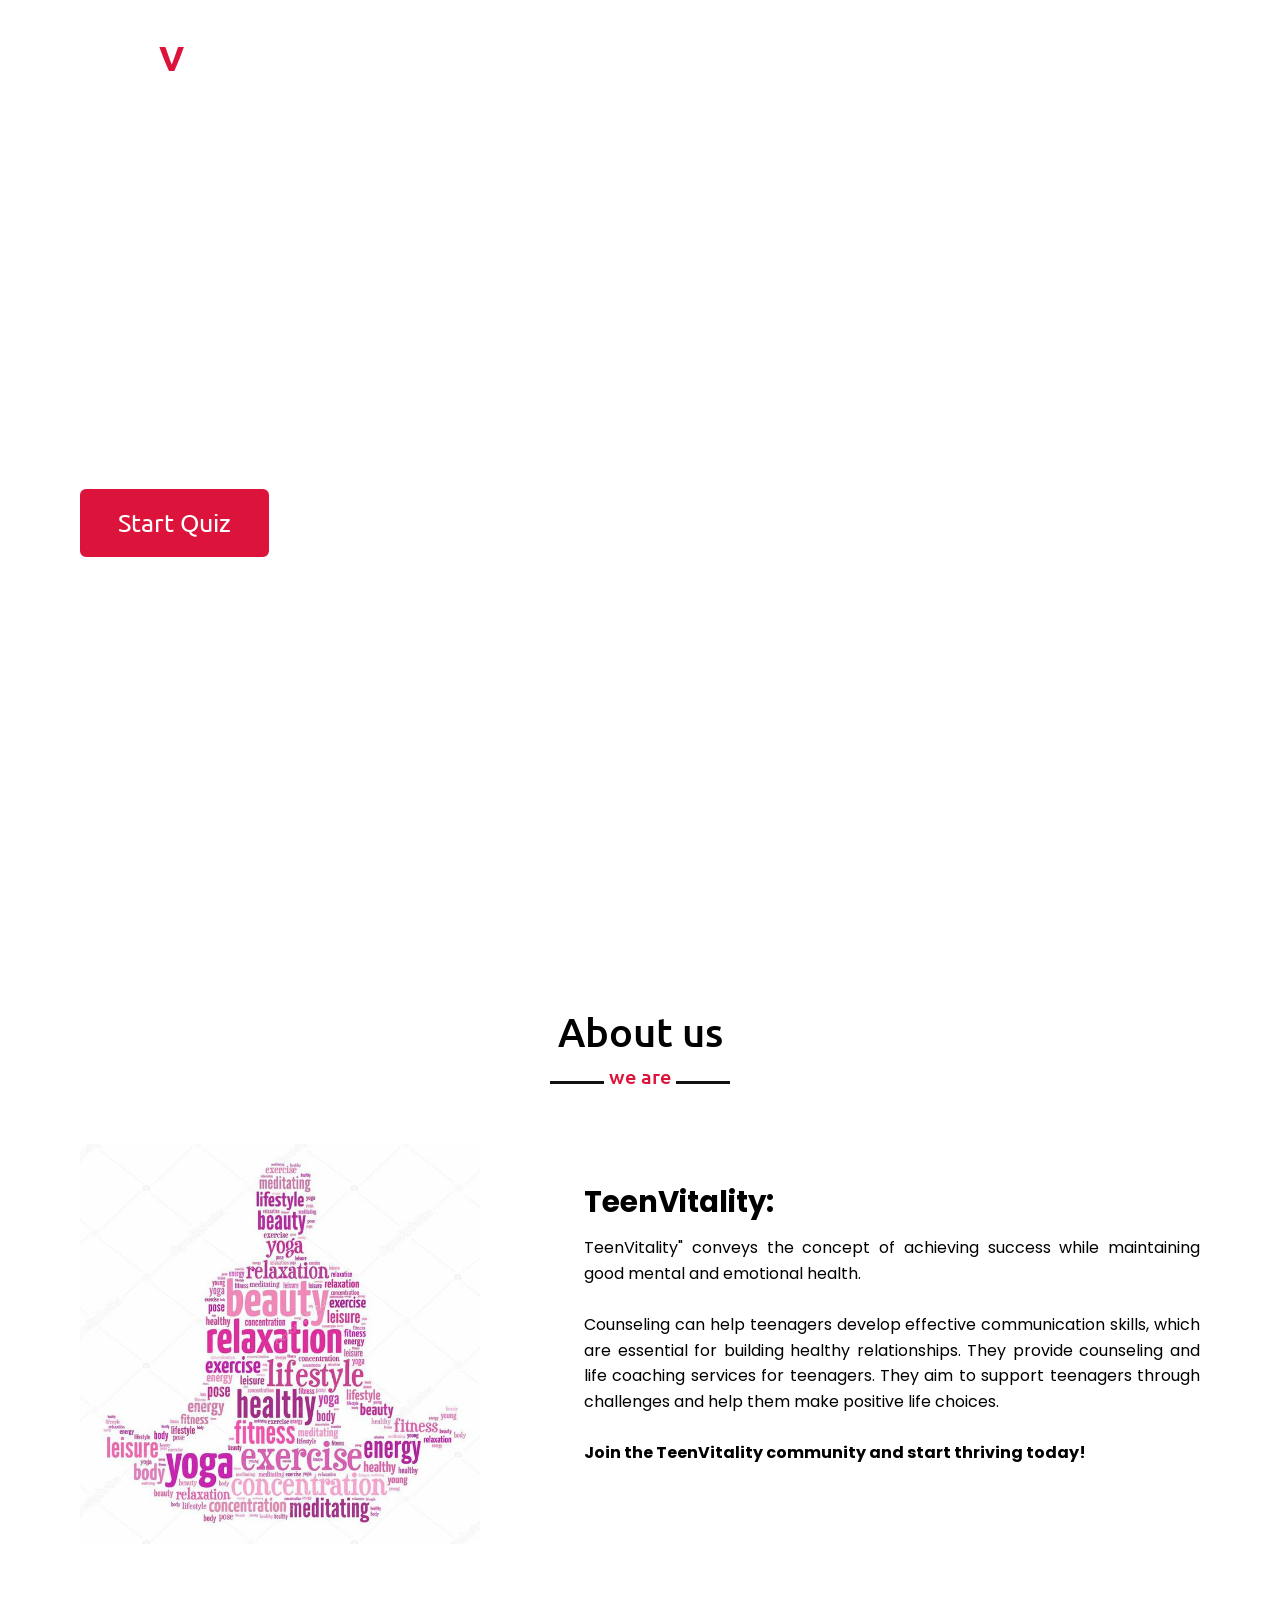
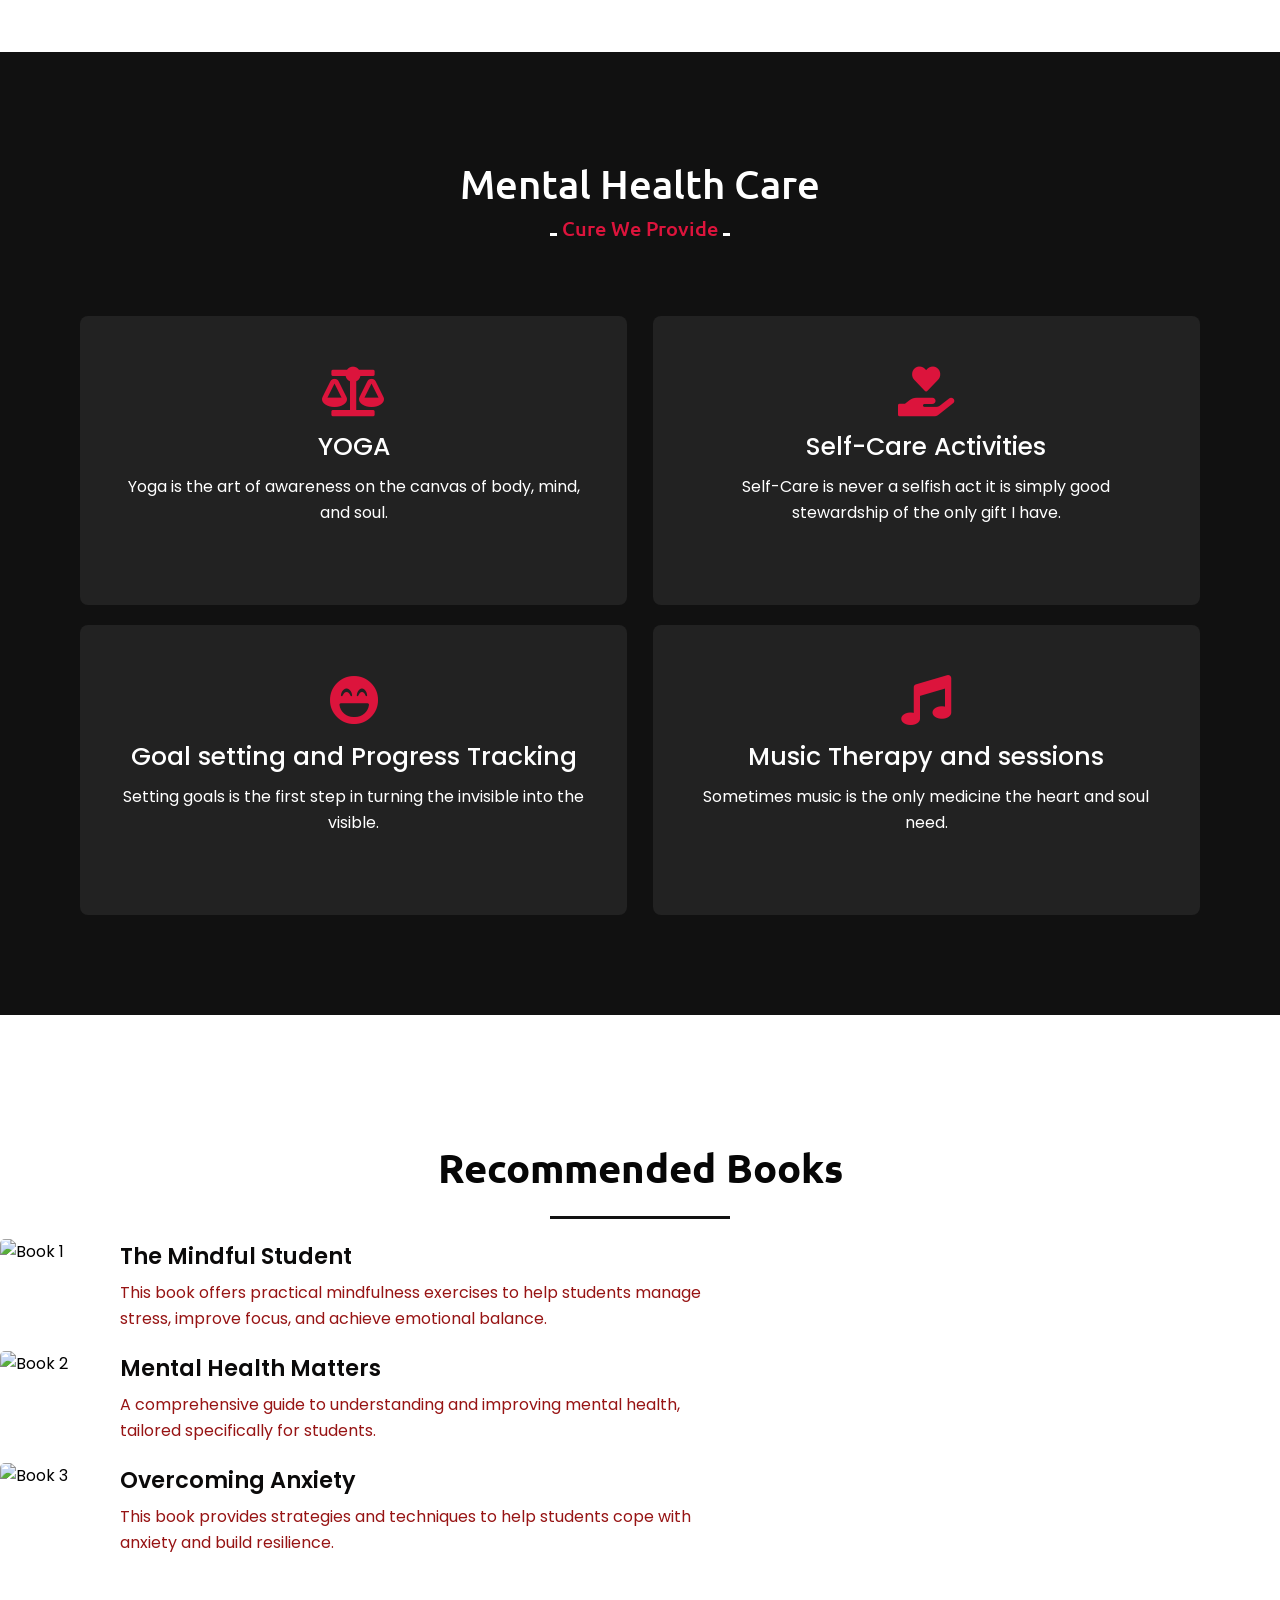
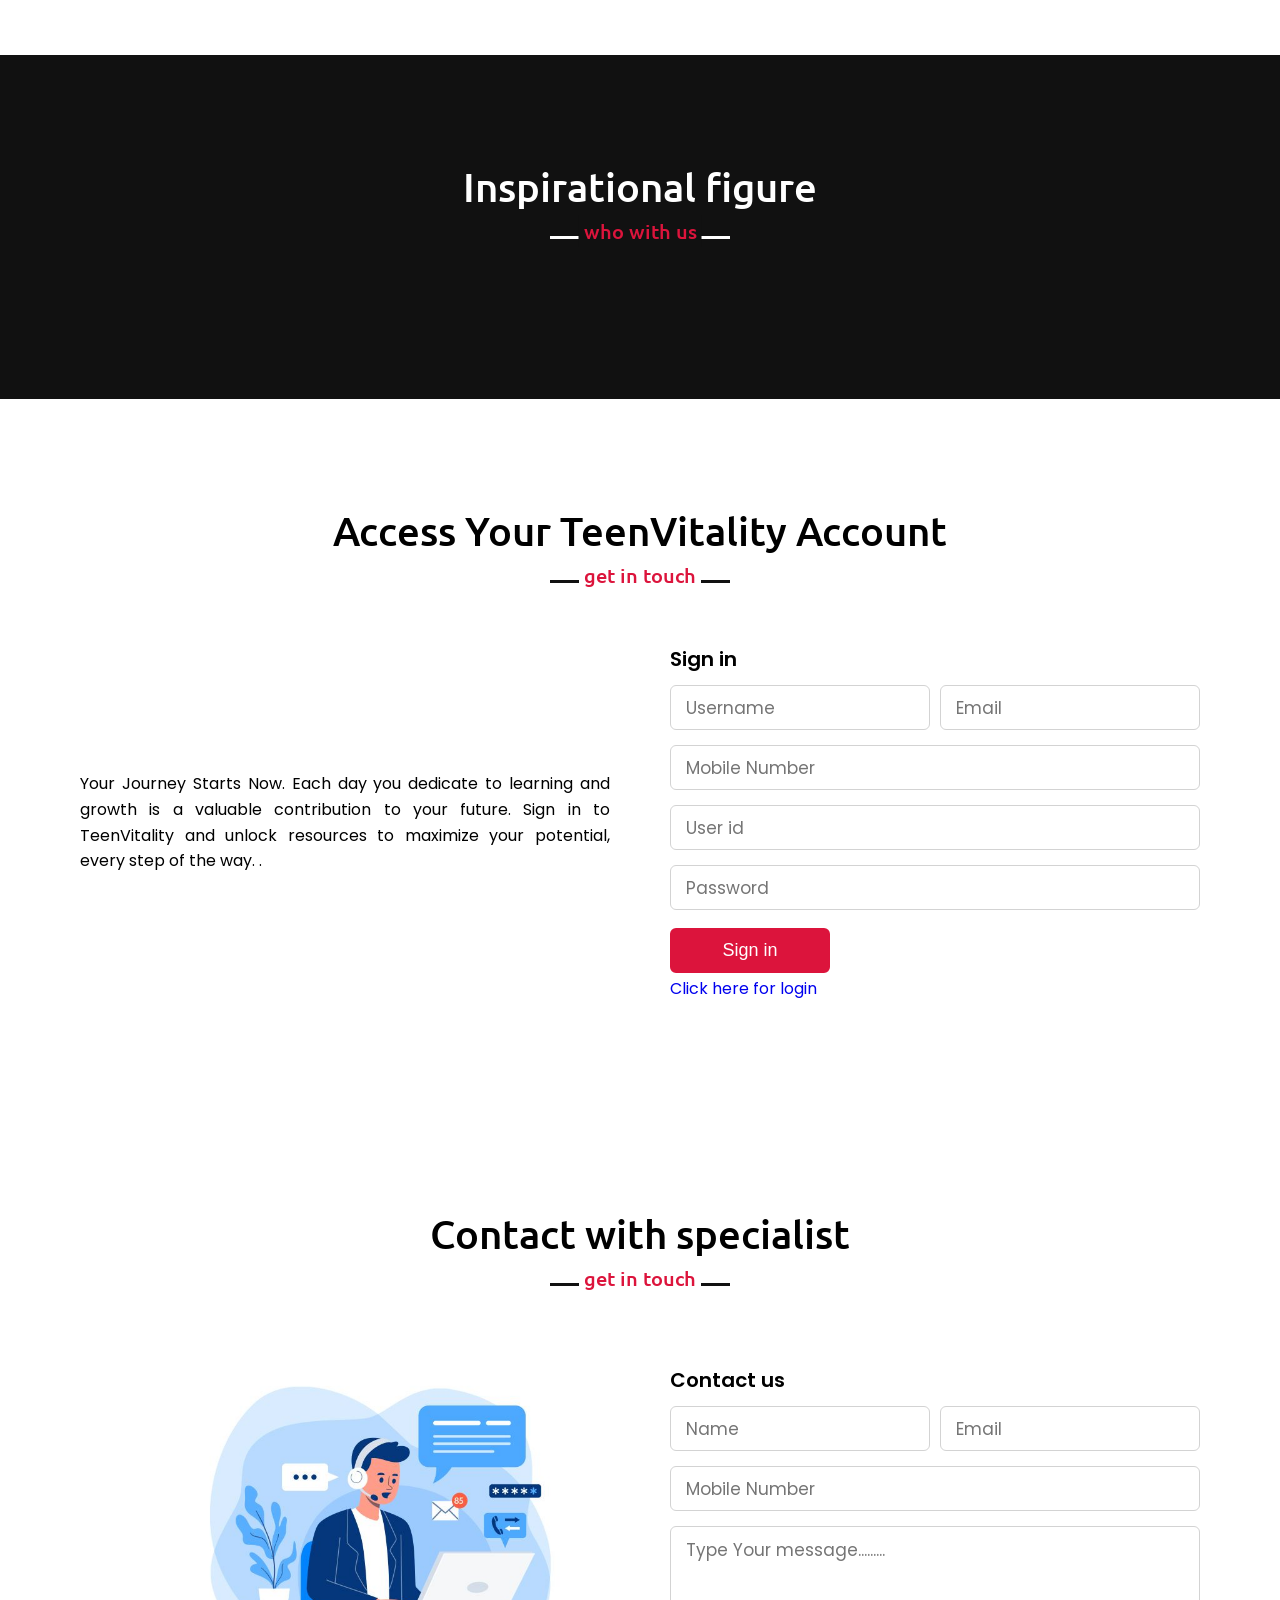
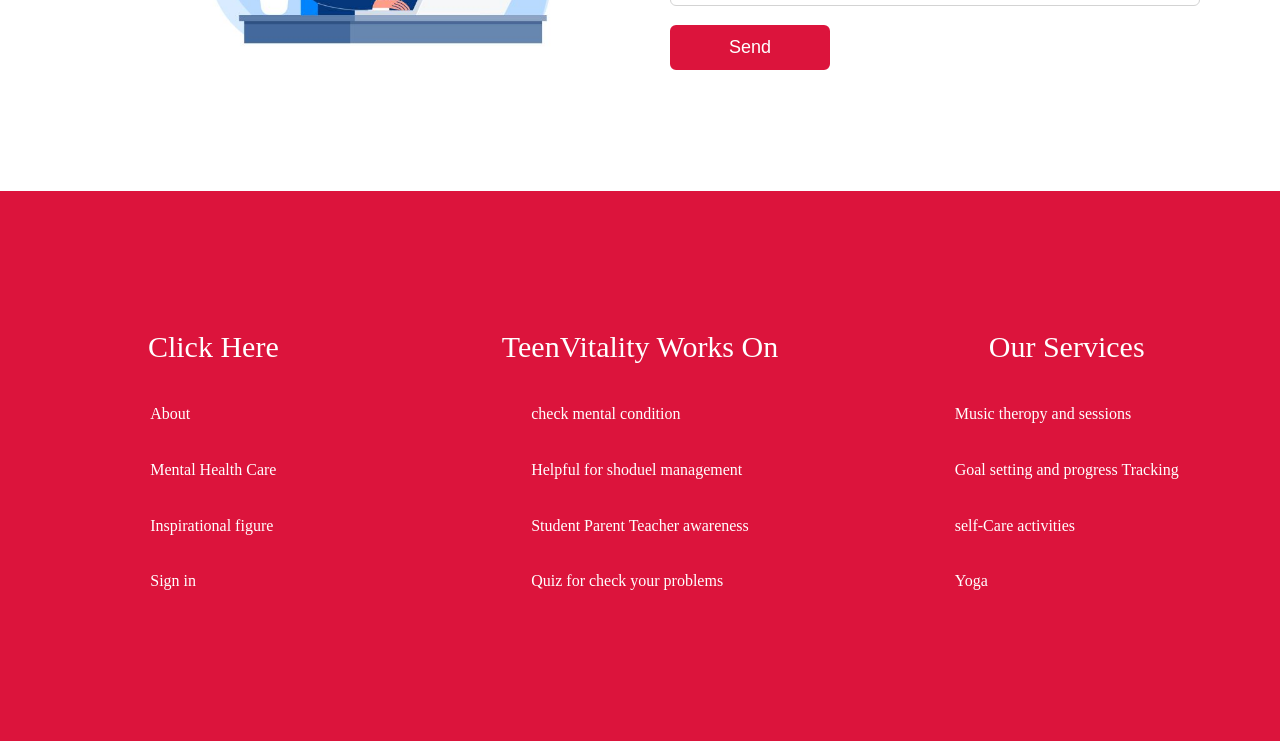
==== index.html @ 87a7e23a "initial commit" ====
<!DOCTYPE html>
<html lang="en">
<head>
    <meta charset="UTF-8">
    <meta name="viewport" content="width=device-width, initial-scale=1.0">
    <title>TeenVitality</title>
    <link rel="stylesheet" href="style.css">
    <link rel="stylesheet" href="https://cdnjs.cloudflare.com/ajax/libs/font-awesome/5.15.3/css/all.min.css"/>
    <script src="https://code.jquery.com/jquery-3.5.1.min.js"></script>
    <script src="https://cdnjs.cloudflare.com/ajax/libs/typed.js/2.0.11/typed.min.js"></script>
    <script src="https://cdnjs.cloudflare.com/ajax/libs/waypoints/4.0.1/jquery.waypoints.min.js"></script>
    <script src="https://cdnjs.cloudflare.com/ajax/libs/OwlCarousel2/2.3.4/owl.carousel.min.js"></script>
    <link rel="stylesheet" href="https://cdnjs.cloudflare.com/ajax/libs/OwlCarousel2/2.3.4/assets/owl.carousel.min.css"/>
   
    
</head>
<body>
    <div class="scroll-up-btn">
        <i class="fas fa-angle-up"></i>
    </div>
    <nav class="navbar">
        <div class="max-width">
            <div class="logo"><a href="#">Teen<span>V</span>itality</a></div>
            <ul class="menu">
                <li><a href="#home" class="menu-btn">Home</a></li>
                <li><a href="#about" class="menu-btn">About</a></li>
                <li><a href="#services" class="menu-btn">MHC</a></li>
                <li><a href="#teams" class="menu-btn">Inspirational figure</a></li>
                <li><a href="#contact" class="menu-btn">Sign in</a></li>
                <li><a href="#content" class="menu-btn">Contact</a></li>
            </ul>
            </ul>
            <div class="menu-btn">
                <i class="fas fa-bars"></i>
            </div>
        </div>
    </nav>

    <!-- home-->
    <section class="home" id="home">
        <div class="max-width">
            <div class="home-content">
                
                <div class="text-2">Teen<span>V</span>itality</div>
                <div class="text-3">  <span class="typing"></span></div>
                <a href="index2.html">Start Quiz</a>
            </div>
        </div>
    </section>

    <!-- about us-->
    <section class="about" id="about">
        <div class="max-width">
            <h2 class="title">About us</h2>
            <div class="about-content">
                <div class="column left">
                    <img src="images/about.jpg" alt="Image related to mental health">
                </div>
                <div class="column right">
                    <div class="text"><h3>TeenVitality: </h3><span class="typing-2"></span></div>
                    <p>TeenVitality" conveys the concept of achieving success while maintaining good mental and emotional health. <br><br>
                       Counseling can help teenagers develop effective communication skills, which are essential for building healthy relationships.
                       They provide counseling and life coaching services for teenagers.
                       They aim to support teenagers  through challenges and help them make positive life choices. </p>
                    <BR>
                     <H4>Join the TeenVitality community and start thriving today! </H4>
                    <br><br>
                    
                </div>
            </div>
        </div>
    </section>

    <!-- services section start -->
    <section class="services" id="services">
        <div class="max-width">
            <h2 class="title">Mental Health Care</h2>
            <div class="serv-content">
               
                <div class="card">
                    <div class="box">
                        <a href="Yoga.html"><i class="fa fa-balance-scale"></i></a>
                        <div class="text"> YOGA </div>
                        <p>Yoga is the art of awareness on the canvas of body, mind, and soul.</p>
                    </div>
                </div>
                
                <div class="card">
                    <div class="box">
                        <a href="Self care activities.html"><i class="fas fa-hand-holding-heart"></i></a>
                        <div class="text">Self-Care Activities</div>
                        <p>Self-Care is never a selfish act it is simply good stewardship of the only gift I have.</p>
                    </div>
                </div>

                <div class="card">
                    <div class="box">
                        <a href="Goal.html"><i class="fas fa-laugh-beam"></i></a>
                        <div class="text"> Goal setting and Progress Tracking </div>
                        <p>Setting goals is the first step in turning the invisible into the visible.</p>
                    </div>
                    
                </div>
                <div class="card">
                    <div class="box">
                        <a href="music therapy.html"><i class="fas fa-music"></i></a>
                        <div class="text">Music Therapy and sessions </div>
                        <p>Sometimes music is the only medicine the heart and soul need.</p>
                    </div>

                </div>
               </div>
            </div>
        </div>
    </section>

    <body>
        <!-- Skills section start -->
        <section class="skills" id="skills">
         
                <div class="books">
                    <h3 class="title">Recommended Books</h3>
                    <div class="book-item">
                        <img src="https://m.media-amazon.com/images/I/416JVgfYp0L.jpg" alt="Book 1">
                        <div class="book-info">
                            <div class="book-title">The Mindful Student</div>
                            <div class="book-description">
                                This book offers practical mindfulness exercises to help students manage stress, improve focus, and achieve emotional balance.
                            </div>
                        </div>
                    </div>
                    <div class="book-item">
                        <img src="https://m.media-amazon.com/images/I/71N2xJUmxlL.AC_UF1000,1000_QL80.jpg" alt="Book 2">
                        <div class="book-info">
                            <div class="book-title">Mental Health Matters</div>
                            <div class="book-description">
                                A comprehensive guide to understanding and improving mental health, tailored specifically for students.
                            </div>
                        </div>
                    </div>
                    <div class="book-item">
                        <img src="https://m.media-amazon.com/images/I/51C8Edi4YOL.jpg" alt="Book 3">
                        <div class="book-info">
                            <div class="book-title">Overcoming Anxiety</div>
                            <div class="book-description">
                                This book provides strategies and techniques to help students cope with anxiety and build resilience.
                            </div>
                        </div>
                    </div>
                </div>
            </div>
        </section>
</body>

    <!-- teams section start -->
    <section class="teams" id="teams">
        <div class="max-width">
            <h2 class="title">Inspirational figure</h2>
            <div class="carousel owl-carousel">
                <div class="card">
                    <div class="box">
                        <a href=" https://www.youtube.com/@vikasdivyakirti" target="_blank"> 
                            <img src="images/vikasSir.jpg" alt="ankit"></a>                        
                        <div class="text">Vikas Divyakirti</div>
                        <p> Vikas Divyakirti is a renowned Indian educator and founder of Drishti IAS, a coaching institute for civil services. He helps students by emphasizing the importance of hard work, critical thinking, and consistent study habits. His lectures simplify complex subjects, making them accessible and engaging. By sharing practical strategies and motivational insights, he inspires students to stay focused on their goals and succeed in competitive exams.</p>
                        
                    </div>
                </div>
                <div class="card">
                    <div class="box">
                        <a href=" https://www.youtube.com/@SandeepSeminars" target="_blank"> 
                            <img src="images/sandeep.jpg" alt="ankit"></a>                        
                        <div class="text">Sandeep Maheshwari</div>
                        <p>Sandeep Maheshwari is a well-known Indian motivational speaker and entrepreneur. He helps students by emphasizing self-belief, perseverance, and a positive mindset. His talks focus on overcoming fear, embracing failures, and staying motivated. Through relatable stories and practical advice, he simplifies complex ideas, inspiring students to pursue their goals with confidence and determination.</p>
                    </div>
                </div>
                <div class="card">
                    <div class="box">
                        <a href="https://www.youtube.com/channel/UCfwa_zKl8-zC9rQDWIEixgg" target="_blank"> 
                            <img src="images/jaya kishori.jpg" alt="ankit"></a>                        
                        <div class="text">Jaya Kishori</div>
                        <p>Jaya Kishori is a renowned Indian spiritual and motivational speaker known for her inspiring talks. She helps students by emphasizing self-belief, discipline, and positive thinking. Her speeches encourage overcoming challenges and staying focused on goals. Through engaging storytelling, she makes complex ideas accessible, motivating students to pursue their aspirations with clarity and renewed vigor.</p>
            </div>
        </div>
    </section>

    <!-- login section start --> 
    <section class="contact" id="contact">
                <div class="max-width">
                    <h2 class="title"><div class="field">Access Your TeenVitality Account </h2>
                    <div class="contact-content">
                        <div class="column left">
                            <p>Your Journey Starts Now. Each day you dedicate to learning and growth is a valuable contribution to your future. Sign in to TeenVitality and unlock resources to maximize your potential, every step of the way.
                                .</p>
                        </div>
            <div class="column right">
                <div class="text">Sign in</div>
                <form action="connect1.php" method="POST">
                    <div class="fields">
                        <div class="field name">
                            <input type="text" name="username" placeholder="Username" required>
                        </div>
                        <div class="field email">
                            <input type="email" name="email" placeholder="Email" required>
                        </div>
                    </div>
                    <div class="field">
                        <input type="number" name="mobile_number" placeholder="Mobile Number" required>
                    </div>
                    <div class="field">
                        <input type="number" name="user_id" placeholder="User id" required>
                    </div>
                    <div class="field">
                        <input type="password" name="password" placeholder="Password" required>
                    </div>
                    <div class="button-area">
                        <button type="submit">Sign in</button><br><br>
                    </div>
                    <a href="login.html">Click here for login</a>
                </form>              
            </div> 
            </div>  
    </section> 
   
    <!-- contact section start --> 
          <section class="contact" id="content">
    <div class="max-width">
        <h2 class="title">Contact with specialist </h2>
        <div class="contact-content">
            <div class="column left">
                <img src="images/contact.jpg" alt="Image related to mental health">
            </div>
            <div class="column right">
                <div class="text">Contact us</div>
                <form action="contact_form.php" method="POST">
                    <div class="fields">
                        <div class="field name">
                            <input type="text" name="name" placeholder="Name" required>
                        </div>
                        <div class="field email">
                            <input type="email" name="email" placeholder="Email" required>
                        </div>
                    </div>
                    <div class="field">
                        <input type="number" name="mobile_number" placeholder="Mobile Number" required>
                    </div>
                    <div class="field textarea">
                        <textarea name="message" cols="30" rows="10" placeholder="Type Your message........." required></textarea>
                    </div>
                    <div class="button-area">
                        <button type="submit">Send</button><br><br>
                    </div>
                </form>
            </div>
        </div>
    </div>
</section>

 <!--===========Footer=================-->
 <div class="footer">
    <div class="links">
        <h3>Click Here</h3>
        <ul> 
            <li>About</li>
            <li>Mental Health Care</li>
            <li>Inspirational figure</li>
            <li>Sign in</li>
        </ul>
    </div>
    <div class="links">
        <h3>TeenVitality Works On</h3>
        <ul>
            <li>check mental condition</li>
            <li>Helpful for shoduel management</li>
            <li>Student Parent Teacher awareness</li>
            <li>Quiz  for check your problems</li>
        </ul>
    </div>
    <div class="links">
        <h3>Our Services</h3>
        <ul>
            <li>Music theropy and sessions</li>
            <li>Goal setting and progress Tracking </li>
            <li>self-Care activities</li>
            <li>Yoga</li>
        </ul>
    </div>
</div>
    <script src="script.js"></script>
</body>
</html>
---- style.css ----
/*  import google fonts */
@import url('https://fonts.googleapis.com/css2?family=Poppins:wght@400;500;600;700&family=Ubuntu:wght@400;500;700&display=swap');

*{
    margin: 0;
    padding: 0;
    box-sizing: border-box;
    text-decoration: none;
}
html{
    scroll-behavior: smooth;
}

/* custom scroll bar */
::-webkit-scrollbar {
    width: 10px;
}
::-webkit-scrollbar-track {
    background: #f1f1f1;
}
::-webkit-scrollbar-thumb {
    background: #888;
}

::-webkit-scrollbar-thumb:hover {
    background: #555;
}

/* all similar content styling codes */
section{
    padding: 100px 0;
}
.max-width{
    max-width: 1300px;
    padding: 0 80px;
    margin: auto;
}
.about, .services, .skills, .teams, .contact, footer{
    font-family: 'Poppins', sans-serif;
}
.about .about-content,
.services .serv-content,
.skills .skills-content,
.contact .contact-content{
    display: flex;
    flex-wrap: wrap;
    align-items: center;
    justify-content: space-between;
}
section .title{
    position: relative;
    text-align: center;
    font-size: 40px;
    font-weight: 500;
    margin-bottom: 60px;
    padding-bottom: 20px;
    font-family: 'Ubuntu', sans-serif;
}
section .title::before{
    content: "";
    position: absolute;
    bottom: 0px;
    left: 50%;
    width: 180px;
    height: 3px;
    background: #111;
    transform: translateX(-50%);
}
section .title::after{
    position: absolute;
    bottom: -8px;
    left: 50%;
    font-size: 20px;
    color: crimson;
    padding: 0 5px;
    background: #fff;
    transform: translateX(-50%);
}

/* navbar styling */
.navbar{
    position: fixed;
    width: 100%;
    z-index: 999;
    padding: 30px 0;
    font-family: 'Ubuntu', sans-serif;
    transition: all 0.3s ease;
}
.navbar.sticky{
    padding: 15px 0;
    background: crimson;
}
.navbar .max-width{
    display: flex;
    align-items: center;
    justify-content: space-between;
}
.navbar .logo a{
    color: #fff;
    font-size: 35px;
    font-weight: 600;
}
.navbar .logo a span{
    color: crimson;
    transition: all 0.3s ease;
}
.navbar.sticky .logo a span{
    color: #fff;
}
.navbar .menu li{
    list-style: none;
    display: inline-block;
}
.navbar .menu li a{
    display: block;
    color: #fff;
    font-size: 18px;
    font-weight: 500;
    margin-left: 25px;
    transition: color 0.3s ease;
}
.navbar .menu li a:hover{
    color: crimson;
}
.navbar.sticky .menu li a:hover{
    color: #fff;
}

/* menu btn styling */
.menu-btn{
    color: #fff;
    font-size: 23px;
    cursor: pointer;
    display: none;
}
.scroll-up-btn{
    position: fixed;
    height: 45px;
    width: 42px;
    background: crimson;
    right: 30px;
    bottom: 10px;
    text-align: center;
    line-height: 45px;
    color: #fff;
    z-index: 9999;
    font-size: 30px;
    border-radius: 6px;
    border-bottom-width: 2px;
    cursor: pointer;
    opacity: 0;
    pointer-events: none;
    transition: all 0.3s ease;
}
.scroll-up-btn.show{
    bottom: 30px;
    opacity: 1;
    pointer-events: auto;
}
.scroll-up-btn:hover{
    filter: brightness(90%);
}


/* home section styling */
.home{
    display: flex;
    background: url("https://t3.ftcdn.net/jpg/04/87/48/66/360_F_487486623_CatNgUbulZ6rOpENckeTzRfY7IzrqOKd.jpg") no-repeat center;
    height: 100vh;
    color: #fff;
    min-height: 500px;
    background-size: cover;
    background-attachment: fixed;
    font-family: 'Ubuntu', sans-serif;
}
.home .max-width{
  width: 100%;
  display: flex;
}
.home .max-width .row{
  margin-right: 0;
}
.home .home-content .text-1{
    font-size: 27px;
}
.home .home-content .text-2{
    font-size: 75px;
    font-weight: 600;
    margin-left: -3px;
}
.home .home-content .text-3{
    font-size: 40px;
    margin: 5px 0;
}
.home .home-content .text-3 span{
    color: rgb(251, 247, 248);
    font-weight: 500;
}
.home .home-content a{
    display: inline-block;
    background: crimson;
    color: #fff;
    font-size: 25px;
    padding: 12px 36px;
    margin-top: 20px;
    font-weight: 400;
    border-radius: 6px;
    border: 2px solid crimson;
    transition: all 0.3s ease;
}
.home .home-content a:hover{
    color: crimson;
    background: none;
}
/*book recomended*/
            /* General Styles */
            body {
                font-family: 'Arial', sans-serif;
                line-height: 1.6;
                margin: 0;
                padding: 0;
                background: #ffffff; /* White background */
            }
    
            /* Skills Section */
            .skills {
                padding: 80px 0;
                background: #ffffff; /* White background */
            }
    
            .skills .max-width {
                max-width: 1200px;
                margin: auto;
                padding: 0 20px;
            }
    
            .skills .title {
                text-align: center;
                font-size: 2.5em;
                font-weight: 600;
                color: #060606; /* Dark red */
                margin-bottom: 20px;
            }
    
            .skills .skills-content {
                display: flex;
                justify-content: space-between;
                align-items: flex-start;
                flex-wrap: wrap;
            }
    
            .skills .column {
                flex-basis: 45%;
                margin-bottom: 20px;
            }
    
            .skills .column.left .text {
                font-size: 1.8em;
                font-weight: 600;
                color: #972323; /* Medium red */
                margin-bottom: 10px;
            }
    
            .skills .column.left p {
                margin: 20px 0;
                font-size: 1.1em;
                line-height: 1.8;
                color: #0c0b0b; /* Medium red */
            }
    
            .skills .column.left a.button {
                display: inline-block;
                margin-top: 20px;
                padding: 12px 30px;
                font-size: 1em;
                font-weight: 500;
                color: #fff;
                background: #b71c1c; /* Dark red */
               border-radius: 5px;
                text-decoration: none;
                transition: background 0.3s ease;
            }
    
            .skills .column.left a.button:hover {
                background: #0d0d0d; /* Medium red */
            }
    
            .skills .column.right .book-image {
                width: 100%;
                height: auto;
                border-radius: 10px;
                box-shadow: 0 4px 8px rgba(0, 0, 0, 0.1);
            }
    
            .skills .column.right .quote {
                font-size: 1.2em;
                font-style: italic;
                color: #b71c1c; /* Dark red */
                margin-top: 20px;
            }
    
            .skills .column.right .quote::before {
                content: "“";
                font-size: 2em;
                vertical-align: middle;
                color: #951c1c; /* Medium red */
            }
    
            .skills .column.right .quote::after {
                content: "”";
                font-size: 2em;
                vertical-align: middle;
                color: #101010; /* Medium red */
            }
    
            /* Books Section */
            .books {
                margin-top: 40px;
            }
    
            .books .book-item {
                margin-bottom: 20px;
                display: flex;
                align-items: flex-start;
            }
    
            .books .book-item img {
                width: 100px;
                height: auto;
                margin-right: 20px;
                border-radius: 5px;
            }
    
            .books .book-item .book-info {
                max-width: 600px;
            }
    
            .books .book-item .book-title {
                font-size: 1.4em;
                font-weight: 600;
                color: #0b0a0a; /* Medium red */
                margin-bottom: 5px;
            }
    
            .books .book-item .book-description {
                font-size: 1em;
                color: #971414; /* Medium red */
            }
    
            /* Responsive */
            @media (max-width: 768px) {
                .skills .skills-content {
                    flex-direction: column;
                }
    
                .skills .column {
                    flex-basis: 100%;
                    margin-bottom: 20px;
                }
    
                .books .book-item {
                    flex-direction: column;
                    align-items: center;
                    text-align: center;
                }
    
                .books .book-item img {
                    margin-bottom: 10px;
                }
    
                .books .book-item .book-info {
                    max-width: 100%;
                }
            }

/* about section styling */
.about .title::after{
    content: "we are";
}
.about .about-content .left{
    width: 45%;
}
.about .about-content .left img{
    height: 400px;
    width: 400px;
    object-fit: cover;
    border-radius: 9px;
}
.about .about-content .right{
    width: 55%;
}
.about .about-content .right .text{
    font-size: 25px;
    font-weight: 600;
    margin-bottom: 10px;
}
.about .about-content .right .text span{
    color: crimson;
}
.about .about-content .right p{
    text-align: justify;
}
.about .about-content .right a{
    display: inline-block;
    background: crimson;
    color: #fff;
    font-size: 20px;
    font-weight: 500;
    padding: 10px 30px;
    margin-top: 20px;
    border-radius: 6px;
    border: 2px solid crimson;
    transition: all 0.3s ease;
}
.about .about-content .right a:hover{
    color: crimson;
    background: none;
}

/* services section styling */
.services, .teams{
    color:#fff;
    background: #111;
}
.services .title::before,
.teams .title::before{
    background: #fff;
}
.services .title::after,
.teams .title::after{
    background: #111;
    content: "Cure We Provide";
}
.services .serv-content .card{
    width: calc(52% - 35px);
    background: #222;
    text-align: center;
    border-radius: 8px;
    padding: 80px 40px;
    padding-top: 50px;
    margin-top: 20px;
    cursor: pointer;
    transition: all 0.3s ease;
}
.services .serv-content .card:hover{
    background: crimson;
}
.services .serv-content .card .box{
    transition: all 0.3s ease;
}
.services .serv-content .card:hover .box{
    transform: scale(1.05);
}
.services .serv-content .card i{
    font-size: 50px;
    color: crimson;
    transition: color 0.3s ease;
}
.services .serv-content .card:hover i{
    color: #fff;
}
.services .serv-content .card .text{
    font-size: 25px;
    font-weight: 500;
    margin: 10px 0 7px 0;
}





/* teams section styling */
.teams .title::after{
    content: "who with us";
}
.teams .carousel .card{
    background: #222;
    border-radius: 6px;
    padding: 25px 35px;
    text-align: center;
    overflow: hidden;
    transition: all 0.3s ease;
}
.teams .carousel .card:hover{
    background: crimson;
}
.teams .carousel .card .box{
    display: flex;
    flex-direction: column;
    align-items: center;
    justify-content: center;
    transition: all 0.3s ease;
}
.teams .carousel .card:hover .box{
    transform: scale(1.05);
}
.teams .carousel .card .text{
    font-size: 25px;
    font-weight: 500;
    margin: 10px 0 7px 0;
}
.teams .carousel .card img{
    height: 150px;
    width: 150px;
    object-fit: cover;
    border-radius: 50%;
    border: 5px solid rgb(218, 138, 154);
    transition: all 0.3s ease;
}
.teams .carousel .card:hover img{
    border-color: #fff;
}
.owl-dots{
    text-align: center;
    margin-top: 20px;
}
.owl-dot{
    height: 13px;
    width: 13px;
    margin: 0 5px;
    outline: none!important;
    border-radius: 50%;
    border: 2px solid crimson!important;
    transition: all 0.3s ease;
}
.owl-dot.active{
    width: 35px;
    border-radius: 14px;
}
.owl-dot.active,
.owl-dot:hover{
    background: crimson!important;
}

/* contact section styling */
.contact .title::after{
    content: "get in touch";
}
.contact .contact-content .column{
    width: calc(50% - 30px);
}
.contact .contact-content .text{
    font-size: 20px;
    font-weight: 600;
    margin-bottom: 10px;
}
.contact .contact-content .left p{
    text-align: justify;
}
.contact .contact-content .left .icons{
    margin: 10px 0;
}
.contact .contact-content .row{
    display: flex;
    height: 65px;
    align-items: center;
}
.contact .contact-content .row .info{
    margin-left: 30px;
}
.contact .contact-content .row i{
    font-size: 25px;
    color: crimson;
}
.contact .contact-content .info .head{
    font-weight: 500;
}
.contact .contact-content .info .sub-title{
    color: #333;
}
.contact .right form .fields{
    display: flex;
}
.contact .right form .field,
.contact .right form .fields .field{
    height: 45px;
    width: 100%;
    margin-bottom: 15px;
}
.contact .right form .textarea{
    height: 80px;
    width: 100%;
}
.contact .right form .name{
    margin-right: 10px;
}
.contact .right form .field input,
.contact .right form .textarea textarea{
    height: 100%;
    width: 100%;
    border: 1px solid lightgrey;
    border-radius: 6px;
    outline: none;
    padding: 0 15px;
    font-size: 17px;
    font-family: 'Poppins', sans-serif;
    transition: all 0.3s ease;
}
.contact .right form .field input:focus,
.contact .right form .textarea textarea:focus{
    border-color: #b3b3b3;
}
.contact .right form .textarea textarea{
  padding-top: 10px;
  resize: none;
}
.contact .right form .button-area{
  display: flex;
  align-items: center;
}
.right form .button-area button{
  color: #fff;
  display: block;
  width: 160px!important;
  height: 45px;
  outline: none;
  font-size: 18px;
  font-weight: 500;
  border-radius: 6px;
  cursor: pointer;
  flex-wrap: nowrap;
  background: crimson;
  border: 2px solid crimson;
  transition: all 0.3s ease;
}
.right form .button-area button:hover{
  color: crimson;
  background: none;
}
/*==============contact us==================*/
.contact .contact-content .left img{
    width: 600px;
    object-fit: cover;
    border-radius: 2px;
}
.contact .title::after{
    content: "get in touch";
}
.contact .contact-content .column{
    width: calc(50% - 30px);
}
.contact .contact-content .text{
    font-size: 20px;
    font-weight: 600;
    margin-bottom: 10px;
}
.contact .contact-content .left p{
    text-align: justify;
}
.contact .contact-content .left .icons{
    margin: 10px 0;
}
.contact .contact-content .row{
    display: flex;
    height: 65px;
    align-items: center;
}
.contact .contact-content .row .info{
    margin-left: 30px;
}
.contact .contact-content .row i{
    font-size: 25px;
    color: crimson;
}
.contact .contact-content .info .head{
    font-weight: 500;
}
.contact .contact-content .info .sub-title{
    color: #333;
}
.contact .right form .fields{
    display: flex;
}
.contact .right form .field,
.contact .right form .fields .field{
    height: 45px;
    width: 100%;
    margin-bottom: 15px;
}
.contact .right form .textarea{
    height: 80px;
    width: 100%;
}
.contact .right form .name{
    margin-right: 10px;
}
.contact .right form .field input,
.contact .right form .textarea textarea{
    height: 100%;
    width: 100%;
    border: 1px solid lightgrey;
    border-radius: 6px;
    outline: none;
    padding: 0 15px;
    font-size: 17px;
    font-family: 'Poppins', sans-serif;
    transition: all 0.3s ease;
}
.contact .right form .field input:focus,
.contact .right form .textarea textarea:focus{
    border-color: #b3b3b3;
}
.contact .right form .textarea textarea{
  padding-top: 10px;
  resize: none;
}
.contact .right form .button-area{
  display: flex;
  align-items: center;
}
.right form .button-area button{
  color: #fff;
  display: block;
  width: 160px!important;
  height: 45px;
  outline: none;
  font-size: 18px;
  font-weight: 500;
  border-radius: 6px;
  cursor: pointer;
  flex-wrap: nowrap;
  background: crimson;
  border: 2px solid crimson;
  transition: all 0.3s ease;
}
.right form .button-area button:hover{
  color: crimson;
  background: none;
}

/*===============Footer===================*/
.footer {
    width: 100%;
    height: 550px;
    position: relative;
    display: flex;
    flex-flow: row wrap;
    justify-content: center;
    align-items: center;
  }
  
  .footer::before {
    position: absolute;
    content: "";
    display: block;
    background-color:crimson;
    top: 0;
    left: 0;
    bottom: 0;
    right: 0;
  }
  
  .footer .links {
    position: relative;
    color: #fff;
    flex: 1;
    display: flex;
    flex-flow: column;
    justify-content: center;
    align-items: center;
  }
  
  .links ul {
    list-style-type: none;
  }
  
  .links h3 {
    font-family: Barlow Condensed;
    font-weight: normal;
    font-size: 30px;
    margin-bottom: 15px;
  }
  
  .links li {
    font-family: Roboto;
    cursor: pointer;
    padding: 15px 0;
  }
  
  .links li:hover {
    color:black
  }
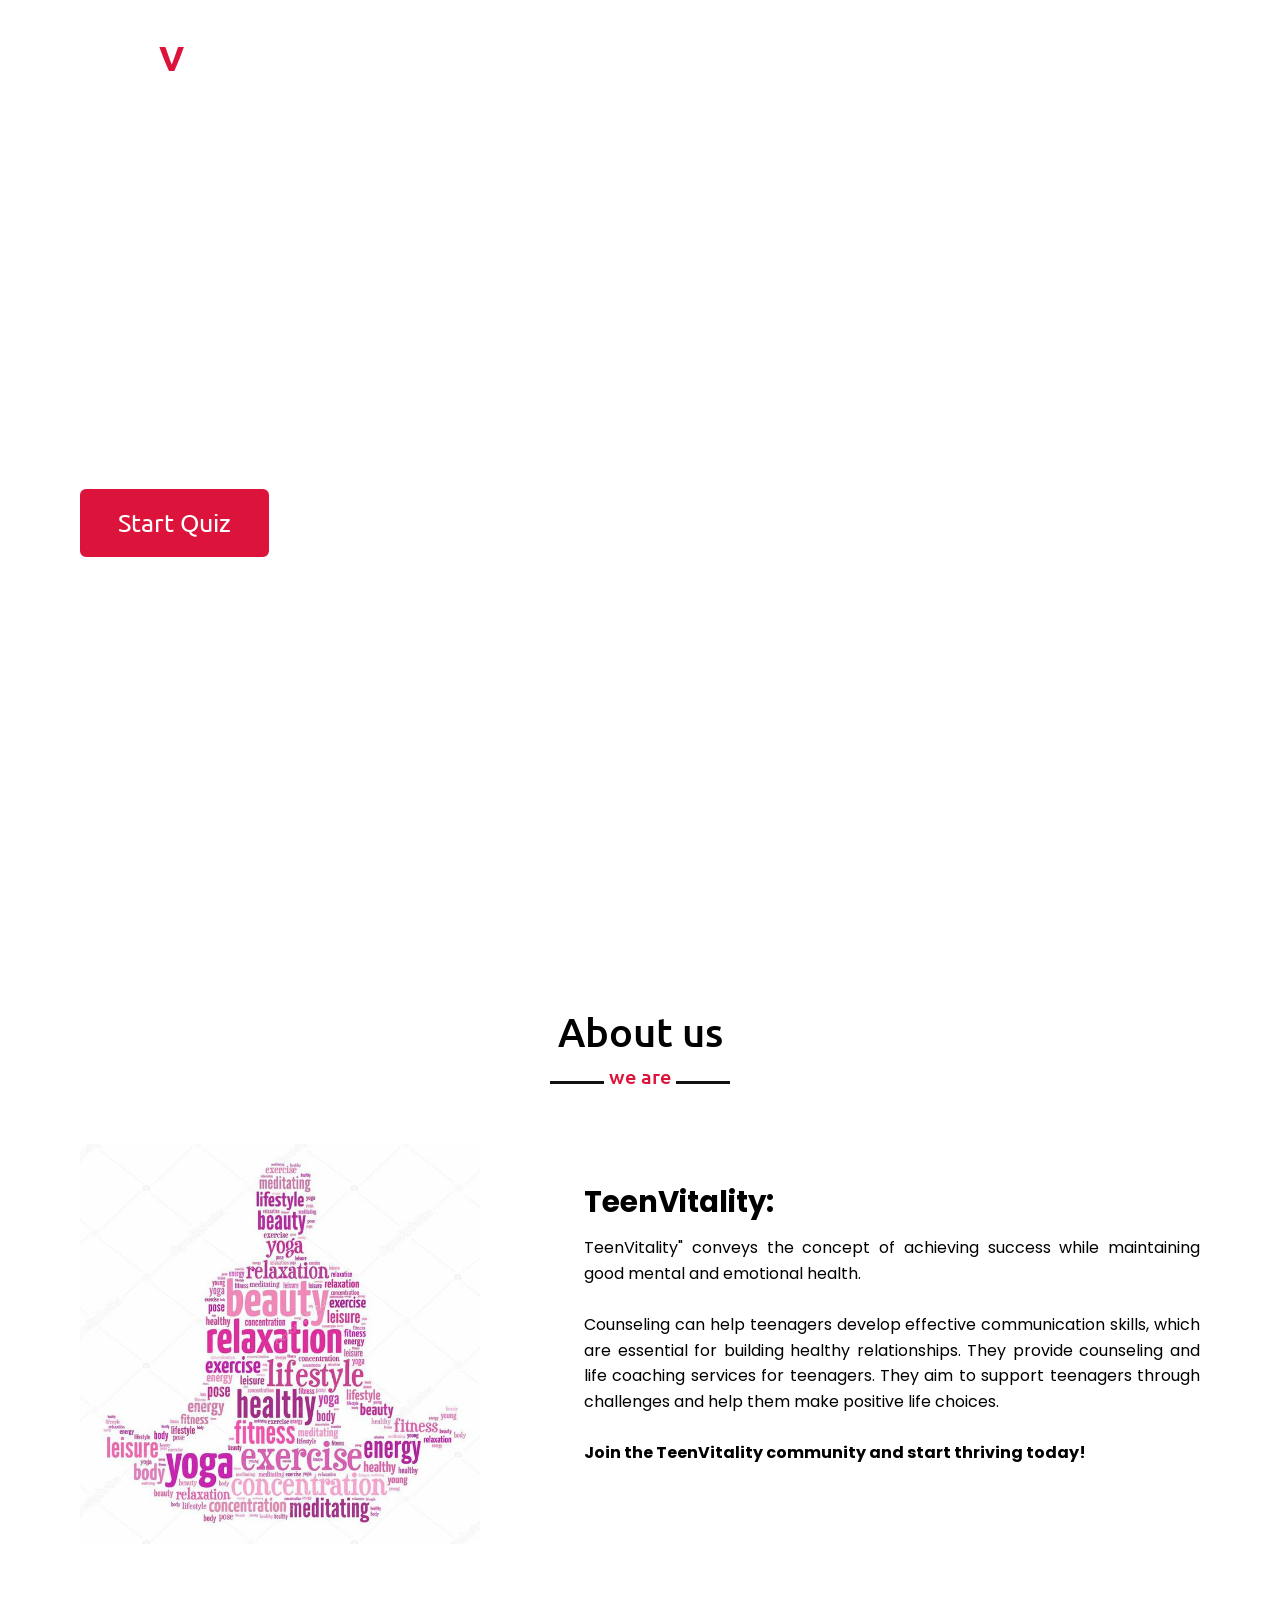
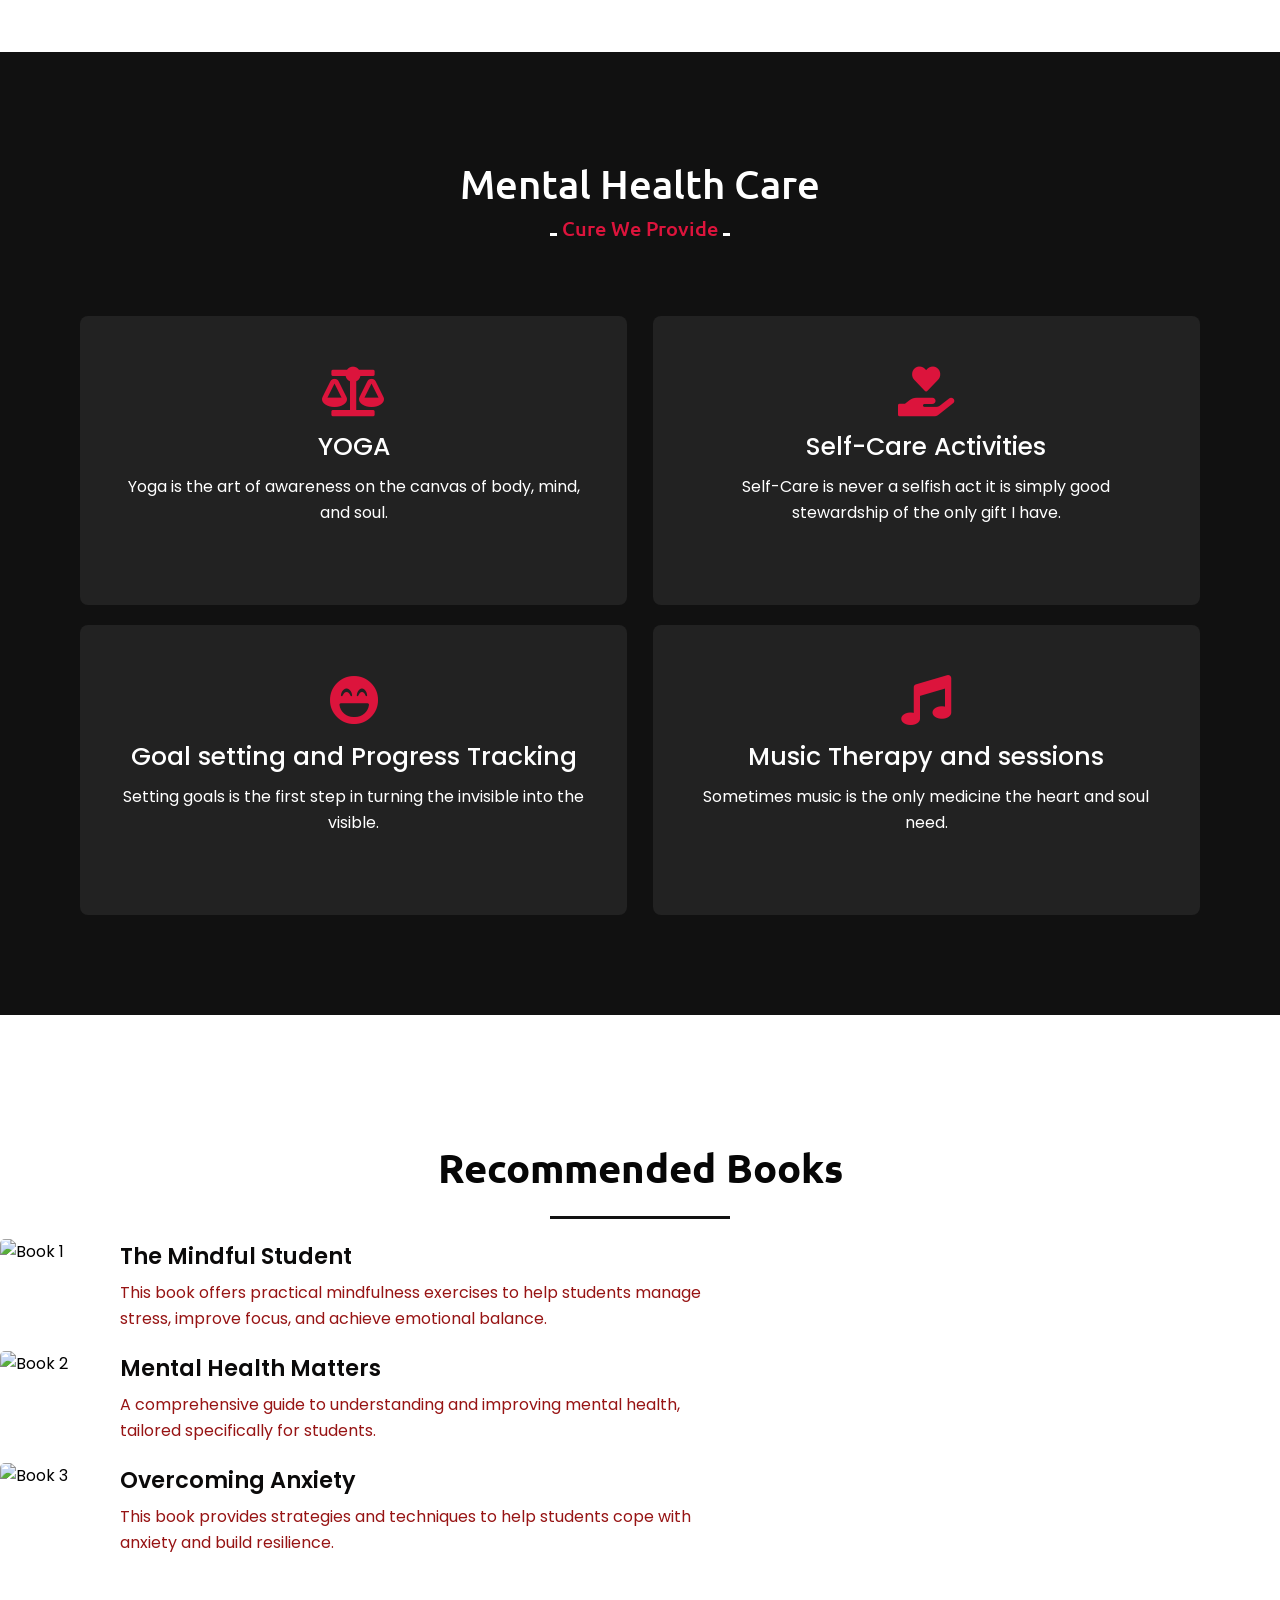
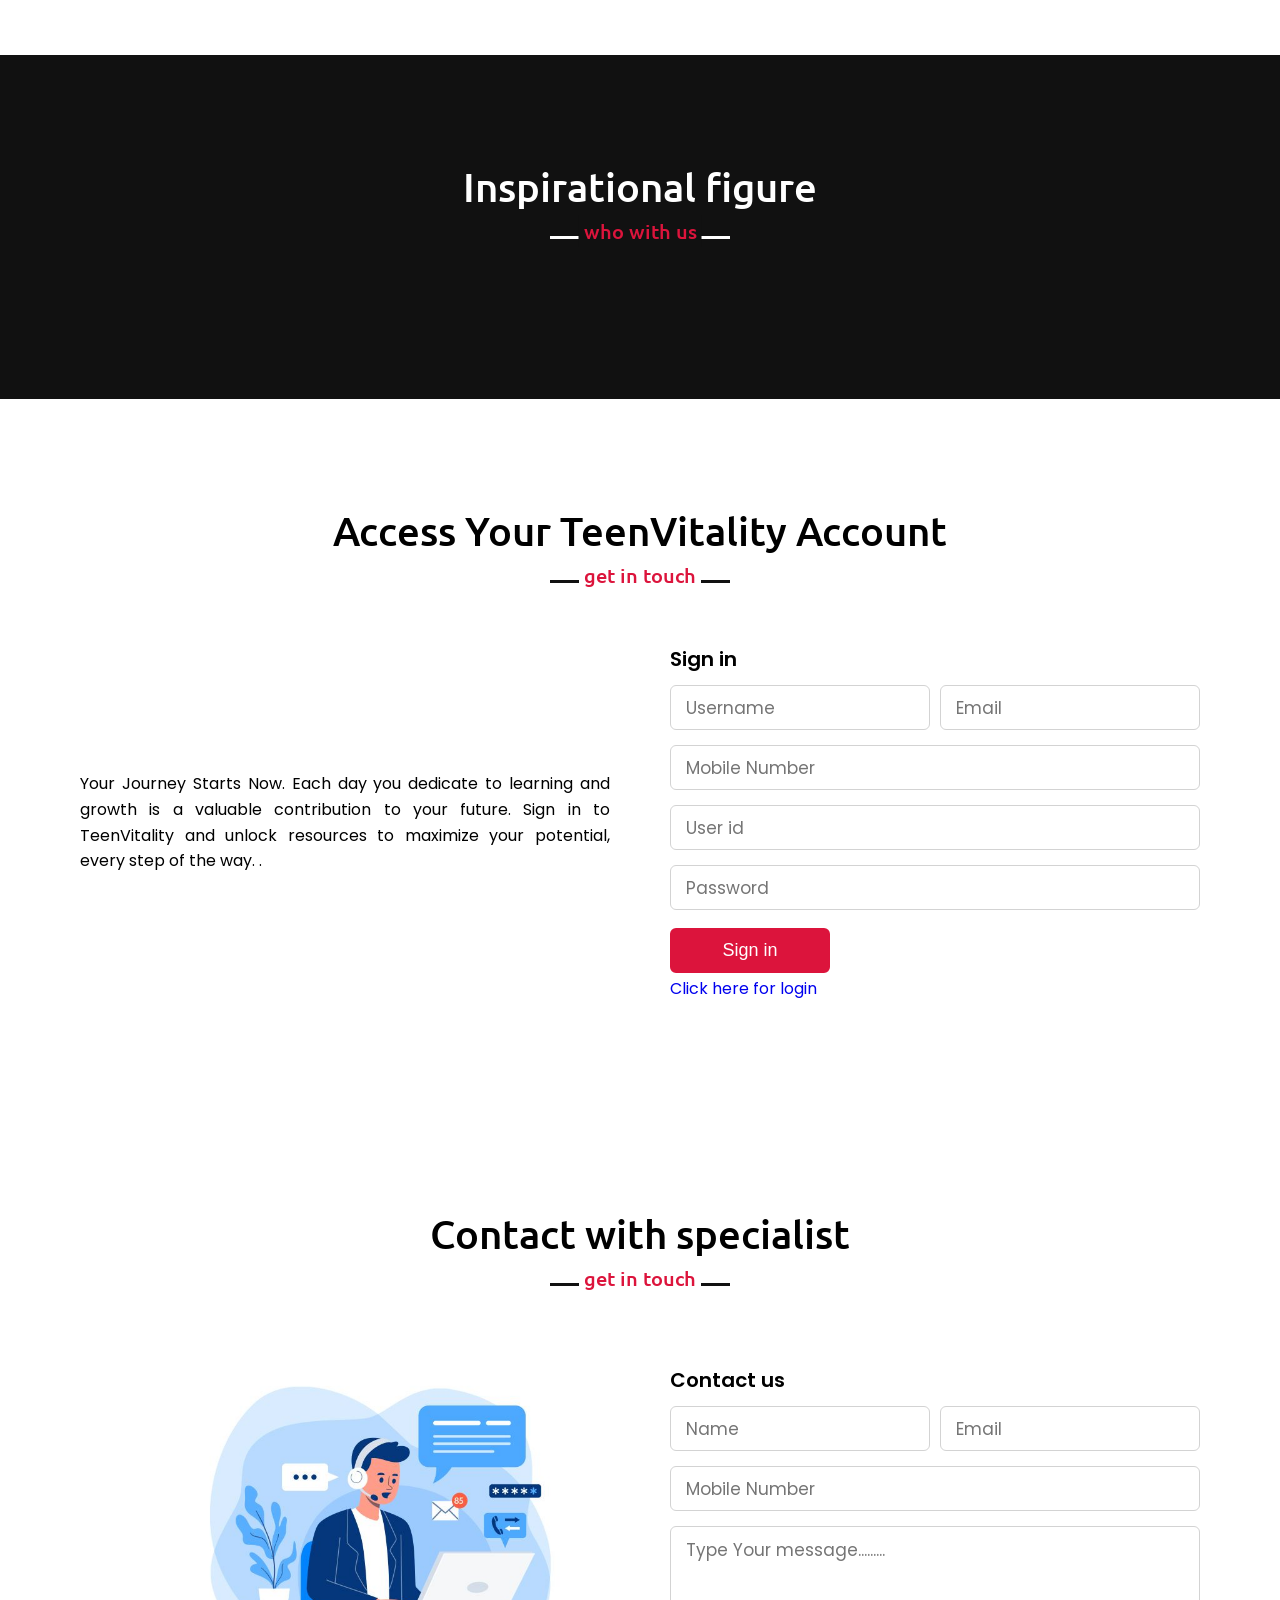
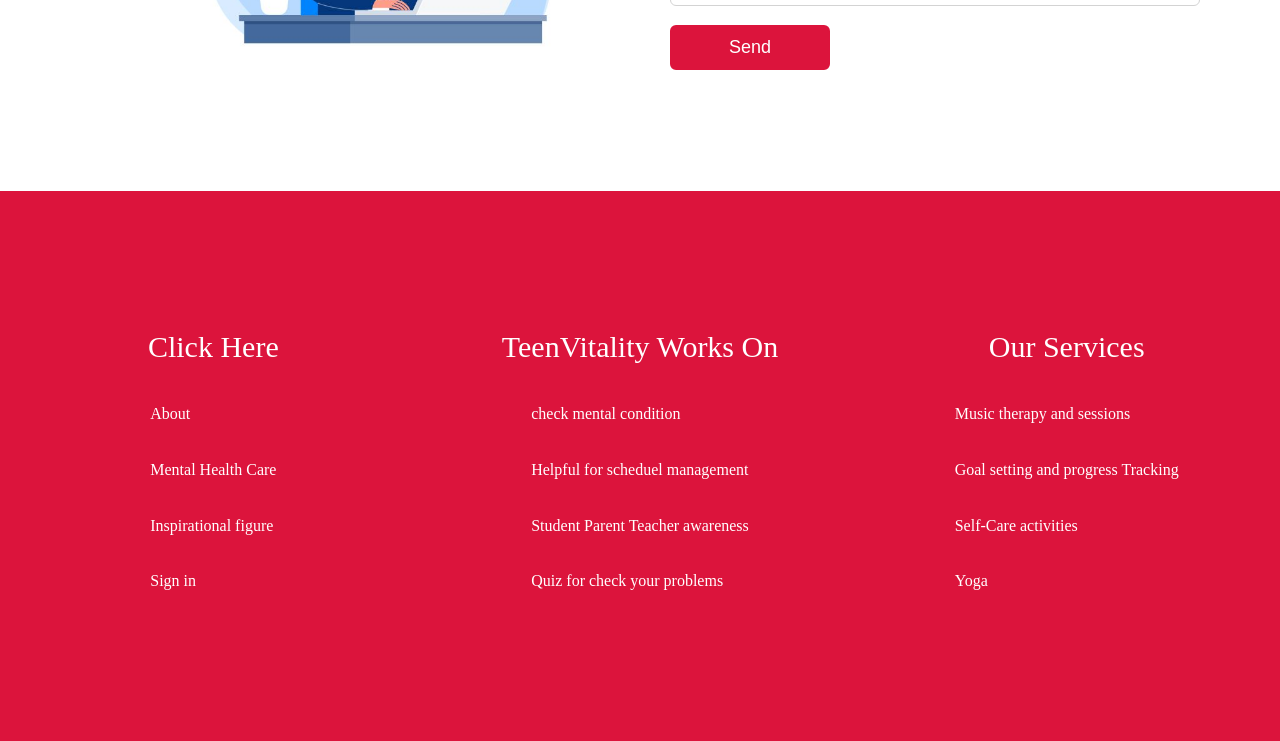
==== commit 2d9d31bb: "update index file" ====
--- a/index.html
+++ b/index.html
@@ -271,17 +271,17 @@
         <h3>TeenVitality Works On</h3>
         <ul>
             <li>check mental condition</li>
-            <li>Helpful for shoduel management</li>
+            <li>Helpful for scheduel management</li>
             <li>Student Parent Teacher awareness</li>
-            <li>Quiz  for check your problems</li>
+            <li>Quiz for check your problems</li>
         </ul>
     </div>
     <div class="links">
         <h3>Our Services</h3>
         <ul>
-            <li>Music theropy and sessions</li>
+            <li>Music therapy and sessions</li>
             <li>Goal setting and progress Tracking </li>
-            <li>self-Care activities</li>
+            <li>Self-Care activities</li>
             <li>Yoga</li>
         </ul>
     </div>
